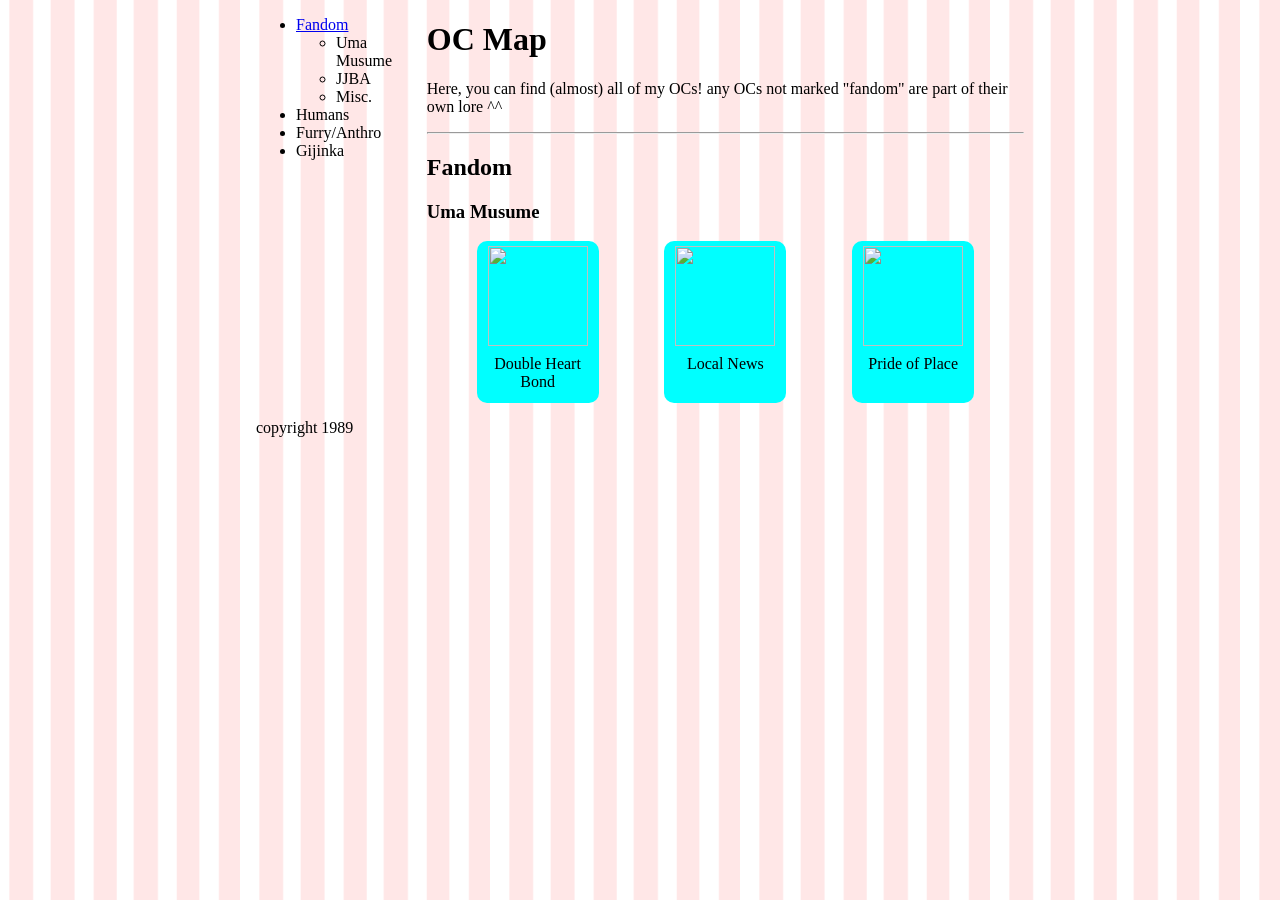
==== oc-map.html @ bc2c4909 "oc map" ====
<!DOCTYPE html>
<html lang="en">
<head>
    <meta charset="UTF-8">
    <meta name="viewport" content="width=device-width, initial-scale=1.0">
    <title>OC Map!</title>
</head>
<body>
    <main>

        <aside> <!--this nav looks ass in the code-->
            <nav>
                <ul>
                    <li><a href="#fandom">Fandom</a>
                        <ul>
                            <li>Uma Musume</li>
                            <li>JJBA</li>
                            <li>Misc.</li>
                        </ul>
                    </li>
                    <li>Humans</li>
                    <li>Furry/Anthro</li>
                    <li>Gijinka</li>
                </ul>
            </nav>
        </aside>

        <div>
            <div>
                <h1>OC Map</h1>
                <p>Here, you can find (almost) all of my OCs! any OCs not marked "fandom" are part of their own lore ^^</p>
                <hr>
            </div>
            <div>
                <h2 id="fandom">Fandom</h2>
                <h3>Uma Musume</h3>
                <div class="holder">
                    <div class="character">
                        <img src="" alt="">
                        <p>Double Heart Bond</p>
                    </div>
                    <div class="character">
                        <img src="" alt="">
                        <p>Local News</p>
                    </div>
                    <div class="character">
                        <img src="" alt="">
                        <p>Pride of Place</p>
                    </div>
                </div>
            </div>
        </div>
    </main>
    <footer>
        <p>copyright 1989</p>
    </footer>
</body>
<link rel="stylesheet" href="styles/oc-map-style.css">
</html>
---- styles/oc-map-style.css ----
/*classes*/

.holder{
    display: flex;
    gap: 1rem;
    justify-content: space-evenly;
}

.character{
    background-color: aqua;
    width: 7rem;
    height: 9.5rem;
    border-radius: 10px;

    padding: 5px;
    text-align: center;

    img{
        height: 100px;
        width: 100px;
    }
    p{
        margin-top: 5px;
        margin-bottom: 0;
    }
}

/*other*/

html{
    background-image: url("/imgs/Background2.png");
    background-repeat: repeat;
    background-size: 250px;
}

body{
    width: 60%;
    margin: auto;
}

main{
    display: flex;
    gap: 1rem;
}
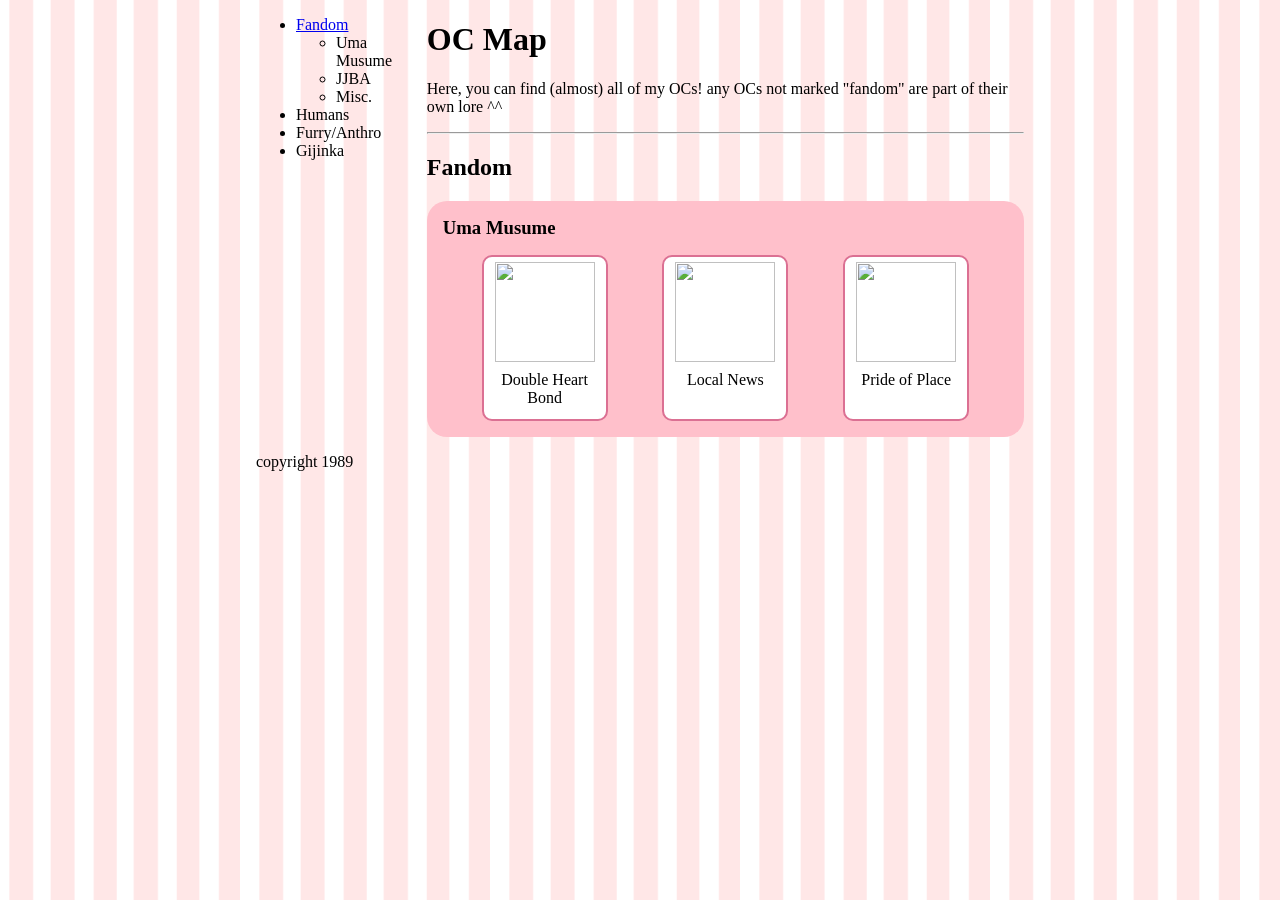
==== commit 16a41591: "oc map style" ====
--- a/oc-map.html
+++ b/oc-map.html
@@ -33,19 +33,21 @@
             </div>
             <div>
                 <h2 id="fandom">Fandom</h2>
-                <h3>Uma Musume</h3>
                 <div class="holder">
-                    <div class="character">
-                        <img src="" alt="">
-                        <p>Double Heart Bond</p>
-                    </div>
-                    <div class="character">
-                        <img src="" alt="">
-                        <p>Local News</p>
-                    </div>
-                    <div class="character">
-                        <img src="" alt="">
-                        <p>Pride of Place</p>
+                    <h3>Uma Musume</h3>
+                    <div class="character-holder">
+                        <div class="character">
+                            <img src="" alt="">
+                            <p>Double Heart Bond</p>
+                        </div>
+                        <div class="character">
+                            <img src="" alt="">
+                            <p>Local News</p>
+                        </div>
+                        <div class="character">
+                            <img src="" alt="">
+                            <p>Pride of Place</p>
+                        </div>
                     </div>
                 </div>
             </div>
--- a/styles/oc-map-style.css
+++ b/styles/oc-map-style.css
@@ -1,13 +1,26 @@
 /*classes*/
 
 .holder{
+    background-color: pink;
+    padding: 1rem;
+    border-radius: 20px;
+
+    h3{
+        margin: 0;
+        margin-bottom: 1rem;
+    }
+}
+
+.character-holder{
     display: flex;
+    flex-wrap: wrap;
     gap: 1rem;
     justify-content: space-evenly;
 }
 
 .character{
-    background-color: aqua;
+    background-color: white;
+    border: 2px palevioletred solid;
     width: 7rem;
     height: 9.5rem;
     border-radius: 10px;
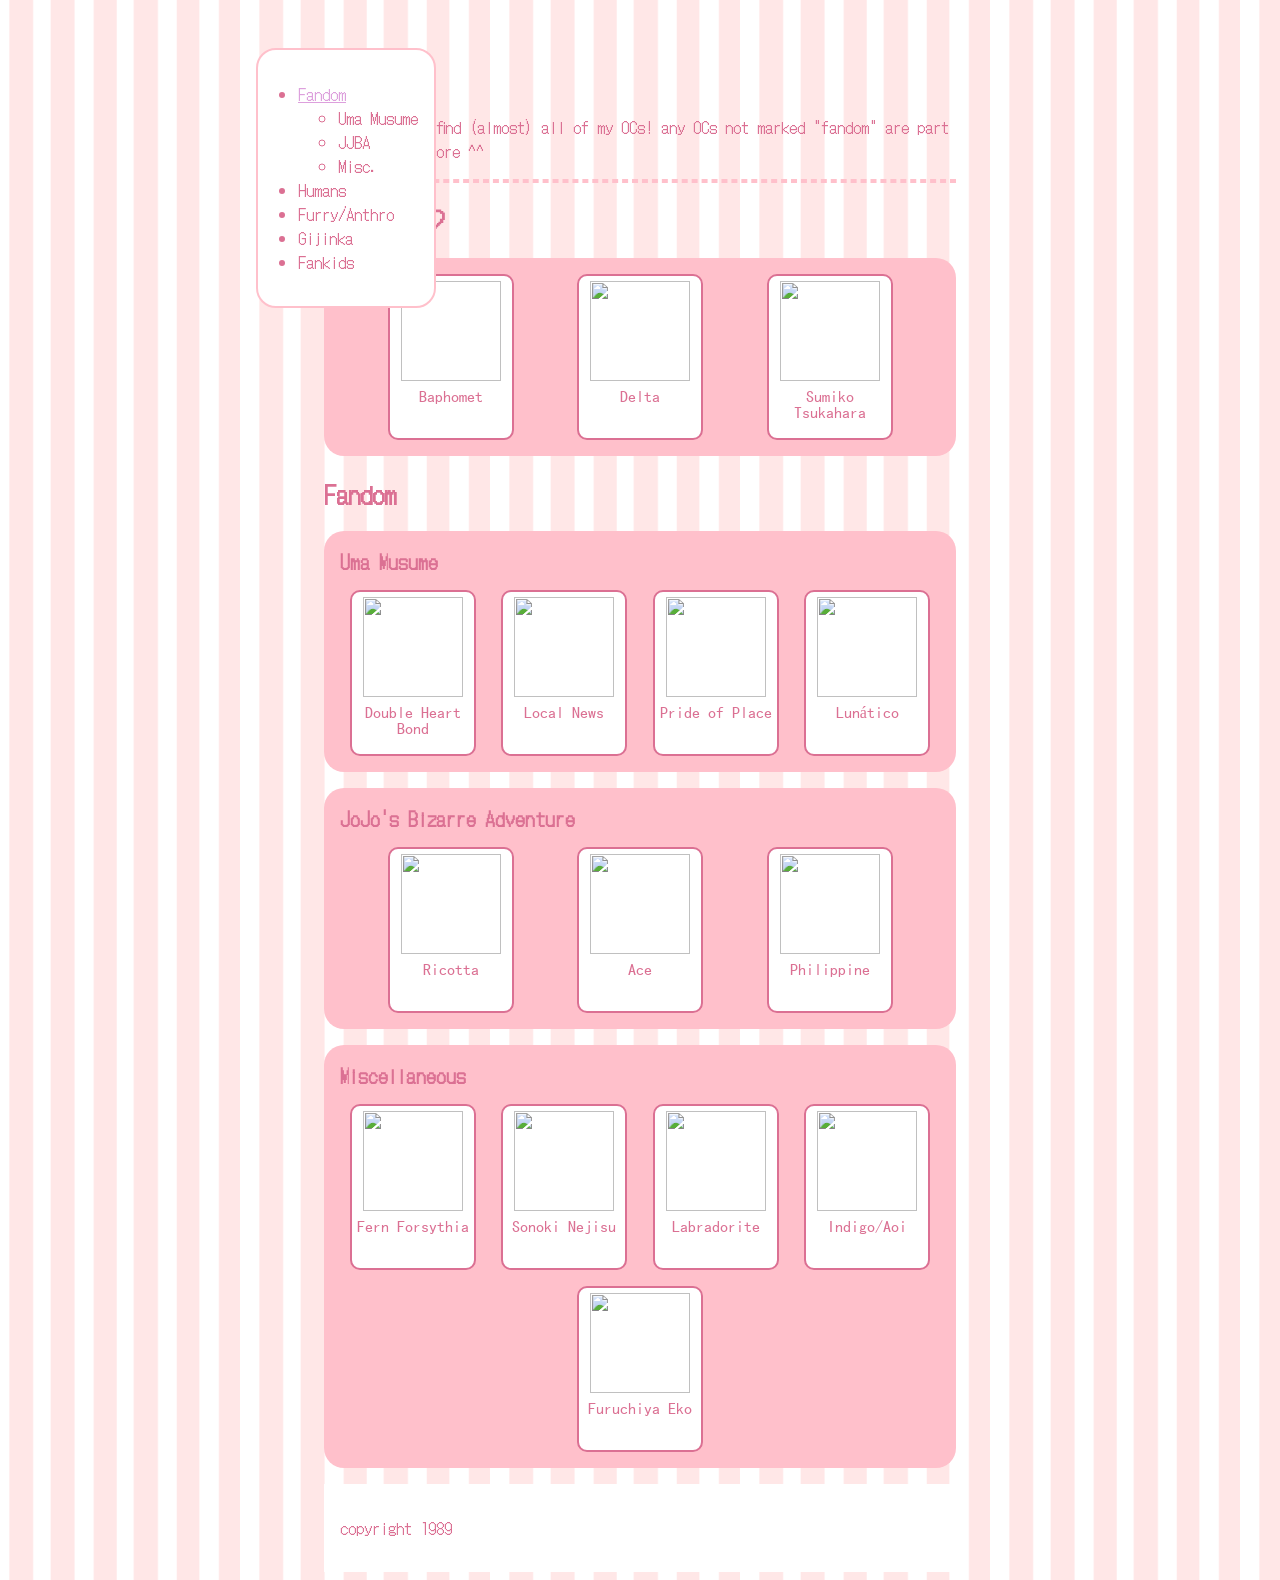
==== commit 85751b72: "more oc map" ====
--- a/oc-map.html
+++ b/oc-map.html
@@ -4,26 +4,31 @@
     <meta charset="UTF-8">
     <meta name="viewport" content="width=device-width, initial-scale=1.0">
     <title>OC Map!</title>
+
+    <link rel="preconnect" href="https://fonts.googleapis.com">
+    <link rel="preconnect" href="https://fonts.gstatic.com" crossorigin>
+    <link href="https://fonts.googleapis.com/css2?family=DotGothic16&display=swap" rel="stylesheet">
+    <link rel="icon" type="image/x-icon" href="/imgs/favicon2.ico">
 </head>
 <body>
+    <aside> <!--this nav looks ass in the code-->
+        <nav>
+            <ul>
+                <li><a href="#fandom">Fandom</a>
+                    <ul>
+                        <li>Uma Musume</li>
+                        <li>JJBA</li>
+                        <li>Misc.</li>
+                    </ul>
+                </li>
+                <li>Humans</li>
+                <li>Furry/Anthro</li>
+                <li>Gijinka</li>
+                <li>Fankids</li>
+            </ul>
+        </nav>
+    </aside>
     <main>
-
-        <aside> <!--this nav looks ass in the code-->
-            <nav>
-                <ul>
-                    <li><a href="#fandom">Fandom</a>
-                        <ul>
-                            <li>Uma Musume</li>
-                            <li>JJBA</li>
-                            <li>Misc.</li>
-                        </ul>
-                    </li>
-                    <li>Humans</li>
-                    <li>Furry/Anthro</li>
-                    <li>Gijinka</li>
-                </ul>
-            </nav>
-        </aside>
 
         <div>
             <div>
@@ -32,6 +37,23 @@
                 <hr>
             </div>
             <div>
+                <h2>My Favs ♡</h2>
+                <div class="holder">
+                    <div class="character-holder">
+                        <div class="character">
+                            <img src="" alt="">
+                            <p>Baphomet</p>
+                        </div>
+                        <div class="character">
+                            <img src="" alt="">
+                            <p>Delta</p>
+                        </div>
+                        <div class="character">
+                            <img src="" alt="">
+                            <p>Sumiko Tsukahara</p>
+                        </div>
+                    </div>
+                </div>
                 <h2 id="fandom">Fandom</h2>
                 <div class="holder">
                     <h3>Uma Musume</h3>
@@ -48,14 +70,61 @@
                             <img src="" alt="">
                             <p>Pride of Place</p>
                         </div>
+                        <div class="character">
+                            <img src="" alt="">
+                            <p>Lunático</p>
+                        </div>
+                    </div>
+                </div>
+                <div class="holder">
+                    <h3>JoJo's Bizarre Adventure</h3>
+                    <div class="character-holder">
+                        <div class="character">
+                            <img src="" alt="">
+                            <p>Ricotta</p>
+                        </div>
+                        <div class="character">
+                            <img src="" alt="">
+                            <p>Ace</p>
+                        </div>
+                        <div class="character">
+                            <img src="" alt="">
+                            <p>Philippine</p>
+                        </div>
+                    </div>
+                </div>
+                <div class="holder">
+                    <h3>Miscellaneous</h3>
+                    <div class="character-holder">
+                        <div class="character">
+                            <img src="" alt="">
+                            <p>Fern Forsythia</p>
+                        </div>
+                        <div class="character">
+                            <img src="" alt="">
+                            <p>Sonoki Nejisu</p>
+                        </div>
+                        <div class="character">
+                            <img src="" alt="">
+                            <p>Labradorite</p>
+                        </div>
+                        <div class="character">
+                            <img src="" alt="">
+                            <p>Indigo/Aoi</p>
+                        </div>
+                        <div class="character">
+                            <img src="" alt="">
+                            <p>Furuchiya Eko</p>
+                        </div>
                     </div>
                 </div>
             </div>
         </div>
+
+        <footer>
+            <p>copyright 1989</p>
+        </footer>
     </main>
-    <footer>
-        <p>copyright 1989</p>
-    </footer>
 </body>
 <link rel="stylesheet" href="styles/oc-map-style.css">
 </html>
--- a/styles/oc-map-style.css
+++ b/styles/oc-map-style.css
@@ -1,9 +1,34 @@
+@font-face {
+    font-family: "MSGothic";
+    src: url(/fonts/MS-Gothic/MSGOTHIC.TTF);
+}
+
+.dotgothic16-regular {
+  font-family: "DotGothic16", sans-serif;
+  font-weight: 400;
+  font-style: normal;
+}
+
+a:link{
+    color: plum;
+}
+
+a:visited{
+    color: plum;
+}
+
+::selection {
+  color: white;
+  background: rgb(221, 160, 185);
+}
+
 /*classes*/
 
 .holder{
     background-color: pink;
     padding: 1rem;
     border-radius: 20px;
+    margin-bottom: 1rem;
 
     h3{
         margin: 0;
@@ -28,6 +53,8 @@
     padding: 5px;
     text-align: center;
 
+    font-family: "MSGothic";
+
     img{
         height: 100px;
         width: 100px;
@@ -44,14 +71,39 @@
     background-image: url("/imgs/Background2.png");
     background-repeat: repeat;
     background-size: 250px;
+
+    scroll-behavior: smooth;
 }
 
 body{
-    width: 60%;
+    margin-top: 3rem;
+
+    font-family: "DotGothic16", sans-serif;
+    color: palevioletred;
+}
+
+hr{
+    border: 2px pink dashed;
+}
+
+main{
+    width: 50%;
     margin: auto;
 }
 
-main{
-    display: flex;
-    gap: 1rem;
+aside{
+    background-color: white;
+    border: 2px pink solid;
+    border-radius: 20px;
+
+    padding: 1rem;
+    padding-left: 0;
+
+    position: fixed;
+    left: 16rem;
+}
+
+footer{
+    padding: 1rem;
+    background-color: white;
 }
